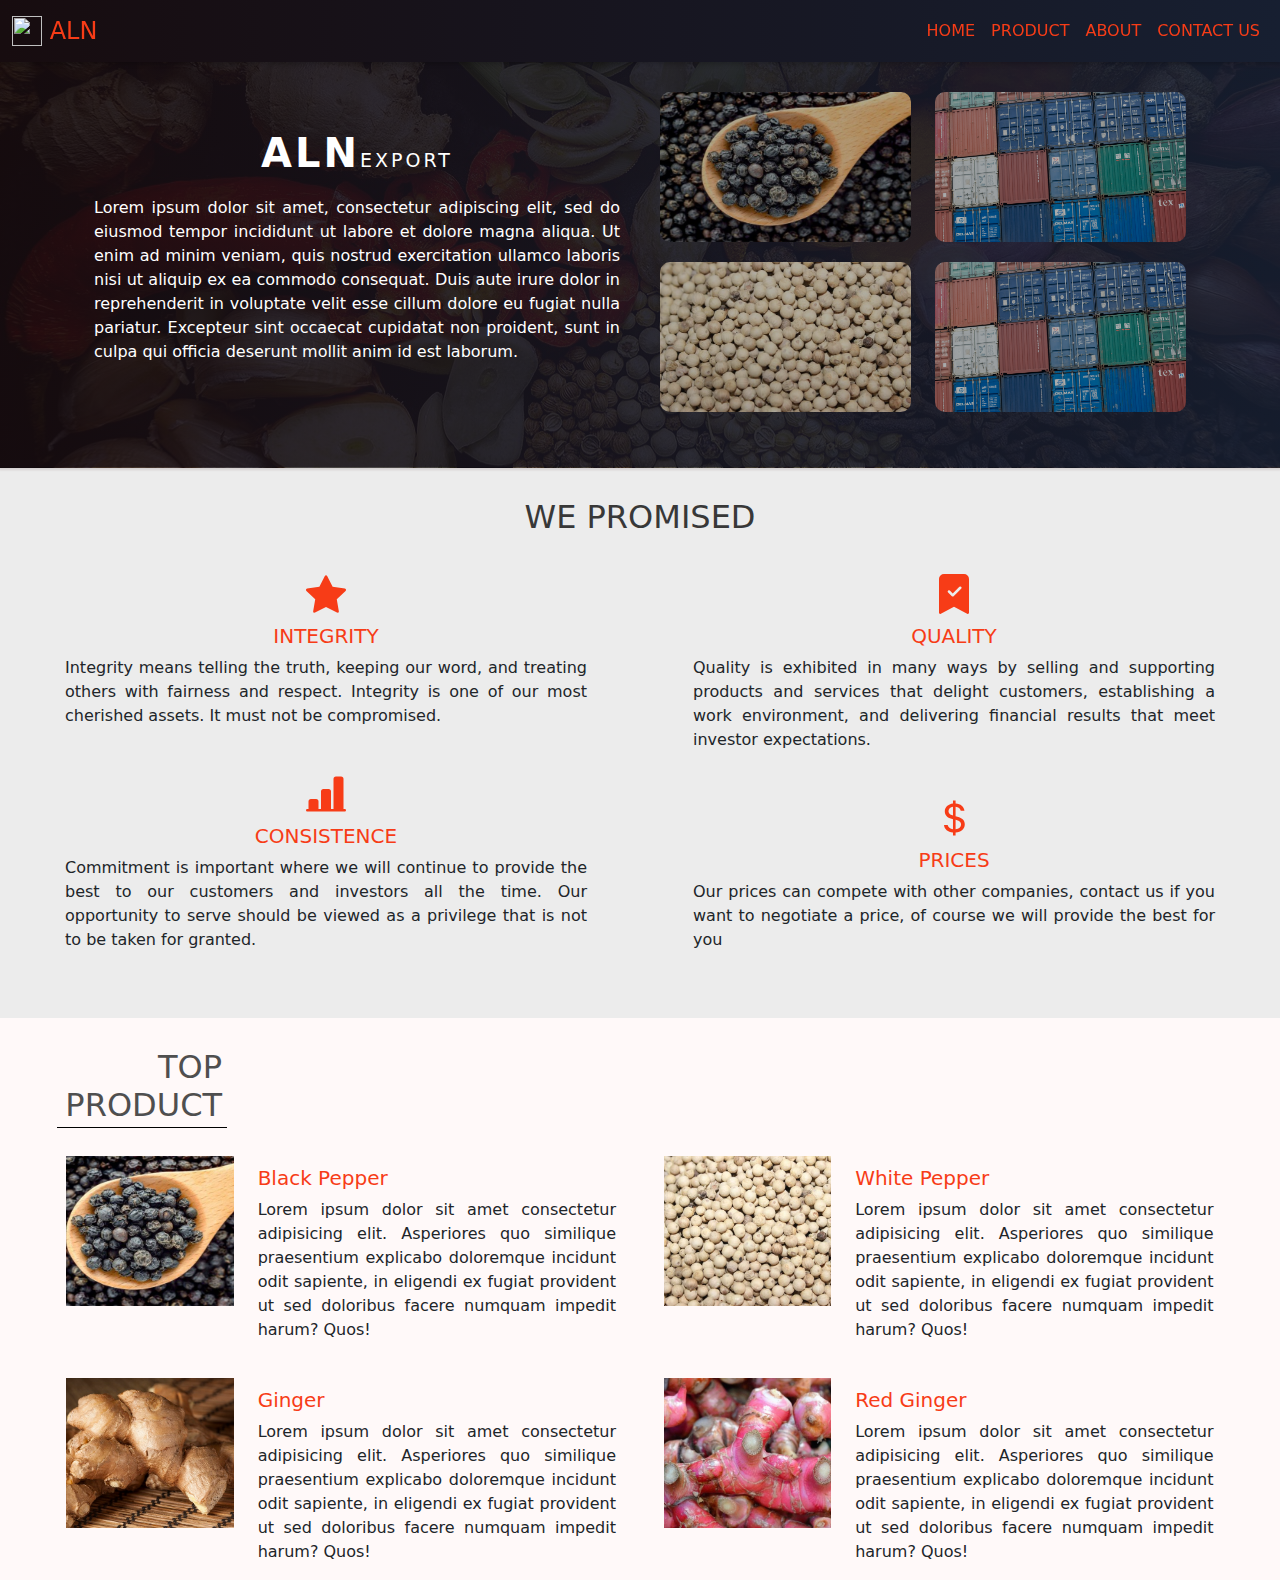
==== index.html @ 4ff0beac "Add files via upload" ====
<!doctype html>
<html lang="en">
  <head>
    <meta charset="utf-8">
    <meta name="viewport" content="width=device-width, initial-scale=1">
    <title>Bootstrap demo</title>
    <link href="lib/css/bootstrap.min.css" rel="stylesheet">
    <link rel="stylesheet" href="lib/css/custom/style.css">
    <script src="lib/js/bootstrap.bundle.min.js"></script>
  </head>
  <body class="bg-global">
    <nav class="navbar navbar-expand-lg fixed-top nav-bg">
        <div class="container-fluid">
        <img src="https://www.transparentpng.com/thumb/google-logo/google-fit-logo-images-free-download-hearted-JqvNhh.png" width="30px" height="30px">
          <a class="navbar-brand nav-icon" href="#">&nbsp;ALN</a>
          <button class="navbar-toggler collapsed d-flex d-lg-none flex-column justify-content-around" type="button" data-bs-toggle="collapse" data-bs-target="#navbarNav" aria-controls="navbarNav" aria-expanded="false" aria-label="Toggle navigation">
            <span class="toggler-icon top-bar"></span>
            <span class="toggler-icon middle-bar"></span>
            <span class="toggler-icon bottom-bar"></span>
          </button>
          <div class="collapse navbar-collapse justify-content-end" id="navbarNav">
            <ul class="navbar-nav">
              <li class="nav-item">
                <a class="nav-link nav-color-text" aria-current="page" href="#">HOME</a>
              </li>
              <li class="nav-item">
                <a class="nav-link nav-color-text" href="#">PRODUCT</a>
              </li>
              <li class="nav-item">
                <a class="nav-link nav-color-text" href="#">ABOUT</a>
              </li>
              <li class="nav-item">
                <a class="nav-link nav-color-text" href="#">CONTACT US</a>
              </li>
            </ul>
          </div>
        </div>
    </nav>
    <div class="content">
        <div class="container first-container-bg textcenter">
            <div class="row g-3 align-items-center row-content">
                <div class="col-md-6">
                    <p class="aln-text-size">ALN<font class="export-text-size">EXPORT</font></p>
                    <div class="horizontal-line"></div>
                    <p class="textjustify margin-text-header">Lorem ipsum dolor sit amet, consectetur adipiscing elit, sed do eiusmod tempor incididunt ut labore et dolore magna aliqua. Ut enim ad minim veniam, quis nostrud exercitation ullamco laboris nisi ut aliquip ex ea commodo consequat. Duis aute irure dolor in reprehenderit in voluptate velit esse cillum dolore eu fugiat nulla pariatur. Excepteur sint occaecat cupidatat non proident, sunt in culpa qui officia deserunt mollit anim id est laborum.</p>
                </div>
                <div class="col-md-6">
                  <div class="container">
                    <div class="row">
                      <div class="col-6">
                        <img class="headerimg border-image" src="image/lada-hitam.jpg" alt="">
                        <img class="headerimg border-image" src="image/lada-putih.jpg" alt="">
                      </div>
                      <div class="col-6">
                        <img class="headerimg border-image" src="image/container.jpg" alt="">
                        <img class="headerimg border-image" src="image/container.jpg" alt="">
                      </div>
                    </div>
                  </div>
                  
                </div>      
            </div>
        </div>
    </div>
    <div class="container-fluid px-4 bg-commit bottom-padding-container">
        <div class="row ">
            <div class="col-md-12">
              <div class="container textcenter after-header">
                <div class="row">
                  <h2 class="icon-color-h2">WE PROMISED</h2>
                </div>
              </div>
            </div>
            <div class="col-md-6">
              <div class="container textcenter">
                <div class="row">
                  <div class="card-bg col-md-12">
                    <svg class="card-text-space icon-color" xmlns="http://www.w3.org/2000/svg" width="40" height="40" fill="currentColor" class="bi bi-star-fill" viewBox="0 0 16 16">
                      <path d="M3.612 15.443c-.386.198-.824-.149-.746-.592l.83-4.73L.173 6.765c-.329-.314-.158-.888.283-.95l4.898-.696L7.538.792c.197-.39.73-.39.927 0l2.184 4.327 4.898.696c.441.062.612.636.282.95l-3.522 3.356.83 4.73c.078.443-.36.79-.746.592L8 13.187l-4.389 2.256z"/>
                    </svg>
                    <h5 class="icon-color">INTEGRITY</h5>
                    <p class="textjustify paragraf-text-card">Integrity means telling the truth, keeping our word, and treating others with fairness and respect. Integrity is one of our most cherished assets. It must not be compromised.</p>
                  </div>
                </div>
              </div>
              <div class="container textcenter">
                <div class="row">
                  <div class="card-bg col-md-12">
                    <svg class="card-text-space icon-color" xmlns="http://www.w3.org/2000/svg" width="40" height="40" fill="currentColor" class="bi bi-bar-chart-line-fill" viewBox="0 0 16 16">
                      <path d="M11 2a1 1 0 0 1 1-1h2a1 1 0 0 1 1 1v12h.5a.5.5 0 0 1 0 1H.5a.5.5 0 0 1 0-1H1v-3a1 1 0 0 1 1-1h2a1 1 0 0 1 1 1v3h1V7a1 1 0 0 1 1-1h2a1 1 0 0 1 1 1v7h1V2z"/>
                    </svg>
                    <h5 class="icon-color">CONSISTENCE</h5>
                    <p class="textjustify paragraf-text-card">Commitment is important where we will continue to provide the best to our customers and investors all the time. Our opportunity to serve should be viewed as a privilege that is not to be taken for granted.
                    </p>
                  </div>
                </div>
              </div>
            </div>
            <div class="col-md-6">
              <div class="container textcenter">
                <div class="row">
                  <div class="card-bg col-md-12">
                    <svg class="card-text-space icon-color" xmlns="http://www.w3.org/2000/svg" width="40" height="40" fill="currentColor" class="bi bi-bookmark-check-fill" viewBox="0 0 16 16">
                      <path fill-rule="evenodd" d="M2 15.5V2a2 2 0 0 1 2-2h8a2 2 0 0 1 2 2v13.5a.5.5 0 0 1-.74.439L8 13.069l-5.26 2.87A.5.5 0 0 1 2 15.5zm8.854-9.646a.5.5 0 0 0-.708-.708L7.5 7.793 6.354 6.646a.5.5 0 1 0-.708.708l1.5 1.5a.5.5 0 0 0 .708 0l3-3z"/>
                    </svg>
                    <h5 class="icon-color">QUALITY</h5>
                    <p class="textjustify paragraf-text-card">Quality is exhibited in many ways by selling and supporting products and services that delight customers, establishing a work environment, and delivering financial results that meet investor expectations.</p>
                  </div>
                </div>
              </div>
              <div class="container textcenter">
                <div class="row">
                  <div class="card-bg col-md-12">
                    <svg class="card-text-space icon-color" xmlns="http://www.w3.org/2000/svg" width="40" height="40" fill="currentColor" class="bi bi-currency-dollar" viewBox="0 0 16 16">
                      <path d="M4 10.781c.148 1.667 1.513 2.85 3.591 3.003V15h1.043v-1.216c2.27-.179 3.678-1.438 3.678-3.3 0-1.59-.947-2.51-2.956-3.028l-.722-.187V3.467c1.122.11 1.879.714 2.07 1.616h1.47c-.166-1.6-1.54-2.748-3.54-2.875V1H7.591v1.233c-1.939.23-3.27 1.472-3.27 3.156 0 1.454.966 2.483 2.661 2.917l.61.162v4.031c-1.149-.17-1.94-.8-2.131-1.718H4zm3.391-3.836c-1.043-.263-1.6-.825-1.6-1.616 0-.944.704-1.641 1.8-1.828v3.495l-.2-.05zm1.591 1.872c1.287.323 1.852.859 1.852 1.769 0 1.097-.826 1.828-2.2 1.939V8.73l.348.086z"/>
                    </svg>
                    <h5 class="icon-color">PRICES</h5>
                    <p class="paragraf-text-card textjustify">
                    Our prices can compete with other companies, contact us if you want to negotiate a price, of course we will provide the best for you</p>
                  </div>
                </div>
              </div>
            </div>
        </div>
    </div>
    <div class="container-fluid px-4 after-top">
      <div class="row margin-after bg-global">
        <div class="container">
          <div class="row  d-flex">
            <div class="col-md-2 align-self-left">
              <span>
                <h2 class="margin-after text-title-right title-text">TOP PRODUCT</h2>
              </span>
            </div>
          </div>
        </div>
        <div class="col-md-6 contentmargintop">
          <div class="container">
            <div class="row">
              <div class="col-md-4">
                <img class="top-product-image" src="image/lada-hitam.jpg" alt="">
              </div>
              <div class="col-md-8">
                <h5 class="icon-color text-margin-top">Black Pepper</h5>
                <p class="textjustify">Lorem ipsum dolor sit amet consectetur adipisicing elit. Asperiores quo similique praesentium explicabo doloremque incidunt odit sapiente, in eligendi ex fugiat provident ut sed doloribus facere numquam impedit harum? Quos!</p>
              </div>
            </div>
          </div>
        </div>
        <div class="col-md-6 contentmargintop">
          <div class="container">
            <div class="row">
              <div class="col-md-4">
                <img class="top-product-image" src="image/lada-putih.jpg" alt="">
              </div>
              <div class="col-md-8">
                <h5 class="icon-color text-margin-top">White Pepper</h5>
                <p class="textjustify">Lorem ipsum dolor sit amet consectetur adipisicing elit. Asperiores quo similique praesentium explicabo doloremque incidunt odit sapiente, in eligendi ex fugiat provident ut sed doloribus facere numquam impedit harum? Quos!</p>
              </div>
            </div>
          </div>
        </div>
        <div class="col-md-6 contentmargintop">
          <div class="container">
            <div class="row">
              <div class="col-md-4">
                <img class="top-product-image" src="image/jahe.jpg" alt="">
              </div>
              <div class="col-md-8">
                <h5 class="icon-color text-margin-top">Ginger</h5>
                <p class="textjustify">Lorem ipsum dolor sit amet consectetur adipisicing elit. Asperiores quo similique praesentium explicabo doloremque incidunt odit sapiente, in eligendi ex fugiat provident ut sed doloribus facere numquam impedit harum? Quos!</p>
              </div>
            </div>
          </div>
        </div>
        <div class="col-md-6 contentmargintop">
          <div class="container">
            <div class="row">
              <div class="col-md-4">
                <img class="top-product-image" src="image/jahe_merah.jpg" alt="">
              </div>
              <div class="col-md-8">
                <h5 class="icon-color text-margin-top">Red Ginger</h5>
                <p class="textjustify">Lorem ipsum dolor sit amet consectetur adipisicing elit. Asperiores quo similique praesentium explicabo doloremque incidunt odit sapiente, in eligendi ex fugiat provident ut sed doloribus facere numquam impedit harum? Quos!</p>
              </div>
            </div>
          </div>
        </div>
      </div>
    </div>
  </body>
</html>
---- lib/css/custom/style.css ----
* { padding: 0; margin: 0;}
html, body {
    min-height: 100%!important;
    height: 100%;
}

.nav-bg{
    background: linear-gradient(to left, rgba(23, 31, 49, 1), rgba(23, 12, 15, 1));
    box-shadow: 0px 1px 5px 1px rgba(0, 0, 0, 0.226);
    -webkit-box-shadow: 0px 1px 5px 1px rgba(0,0,0,0.226);
    -moz-box-shadow: 0px 1px 5px 1px rgba(0,0,0,0.226);
}
.nav-color-text{
    color: #f73c17!important;
    
    text-decoration: none;
    padding-left: 10px;
    padding-right: 10px;
    font-weight: 500;
}
.nav-color-text:hover{
    color: #f73c17!important;
    text-decoration: none;
}
.nav-color-text:visited{
    color: #f73c17;
    text-decoration: none;
}
.nav-color-text:active{
    color: #FFDC76!important;
    text-decoration: none;
}

.nav-icon{
    right: 0;
    color: #f73c17;
    font-weight: 500;
    font-size: 24px;
}



/*Toggler*/

.navbar-toggler{
    width: 15px;
    height: 15px;
    position: relative;
    transition: .5s ease-in-out;
    left: -10px;
}

.navbar-toggler, .navbar-toggler:focus, .navbar-toggler:active, .navbar-toggler-icon:focus{
    outline: none;
    box-shadow: none;
    border: 0;
}

.navbar-toggler span {
    margin: 0;
    padding: 0;
}

.toggler-icon {
    display: block;
    position: absolute;
    height: 2px;
    width: 100%;
    background-image: linear-gradient(to top, #505285 0%, #585e92 12%, #65689f 25%, #7474b0 37%, #7e7ebb 50%, #8389c7 62%, #9795d4 75%, #a2a1dc 87%, #b5aee4 100%);    opacity: 1;
    left: 0;
    transform: rotate(0deg);
    transition: .25s ease-in-out;
}

.middle-bar {
    margin-top: 0px;
}

/*nav click*/

.navbar-toggler .top-bar{
    margin-top: 0px;
    transform: rotate(135deg);
}
.navbar-toggler .middle-bar{
    opacity: 0;
    filter: alpha(opacity=0);
}

.navbar-toggler .bottom-bar{
    margin-top: 0px;
    transform: rotate(-135deg);
}

/*navbar collapse*/

.navbar-toggler.collapsed .top-bar{
    margin-top: -15px;
    transform: rotate(0deg);
}

.navbar-toggler.navbar-toggler.collapsed .middle-bar{
    opacity: 1;
    filter: alpha(opacity=100);
}

.navbar-toggler.collapsed .bottom-bar {
    margin-top: 15px;
    transform: rotate(0deg);
}
/*end toggler*/


.bg-global{
    background-color: #FFF9F9;
}
.textjustify{
    text-align: justify;
}
.textcenter{
    text-align: center;
}
.text-title-right{
    text-align: right;
    padding-right: 5px;
    padding-bottom: 20px;
}
.content{
    background-image:
    linear-gradient(to left, rgba(23, 31, 49, 0.9), rgba(23, 12, 15, 0.9)), 
    url('../../../image/header_background.jpg');
    background-repeat:no-repeat;
    background-size:cover;
    background-position:center;
    width: 100%;
    box-shadow: 0px 1px 2px 1px #4a2c2c23;
    -webkit-box-shadow: 0px 1px 2px 1px #4a2c2c23;
    -moz-box-shadow: 0px 1px 2px 1px #4a2c2c23;
    display: inline-block;
}
.row-content{
    margin-top: 5%;
    margin-bottom: 5%;
    color:#fff;
    font-weight:500;
}
.headerimg{
    width: 75%;
    height: auto;
    margin-top: 20px;
}
.margin-text-header{
    margin-left: 12px;
    margin-right: 12px;
}
.export-text-size{
    font-size: 19px;
    font-weight:500!important;
}
.aln-text-size{
    font-size: 40px;
    font-weight: bold;
    letter-spacing: 3px;
    text-align: center;
    margin-top: 20px;
    color: #fff;
}
.horizontal-line{
    height: 2px;
    background: rgba(118, 79, 81, 0.281)
    opacity: 1;
    margin-top: -15px;
    margin-bottom: 10px;
}
.border-image{
    width: 100%;
    height: 150px;
    object-fit: cover;
    border-radius: 10px;
    filter: brightness(70%);
}

h1, h2, h3, h4, h5, h6{
    color: #4f4f4f;
}

.bg-commit{
    background-color: #ececec;
}
.card-bg{
    margin-top: 15px;
    background: 
    /*linear-gradient(to left, rgba(230, 233, 240, 1), rgba(238, 241, 245, 1));
    box-shadow: 0px 1px 2px 1px rgba(0, 0, 0, 0.151);
    border-radius: 10px; */
    color:#4f4f4f;

}

.card-text-space{
    color: #4f4f4f;
    margin-top: 15px;
    margin-bottom: 10px;
}

.paragraf-text-card{
    margin-left: 5%;
    margin-right: 5%;
}

.icon-color-h2{
    color: #383838;
}
.icon-color{
    color: #f73c17;
}

.after-header{
    margin-top: 30px;
}
.after-top{
    margin-top: 30px;
}
.title-text{
    border-bottom:1px solid black;
    padding-bottom:2px;
    text-align: ;
    /* text-decoration: underline;
    text-decoration-color: #f73c17; */
}
.top-product-image{
    width: 100%;
    height: 150px;
    object-fit: cover;
}
.bottom-padding-container{
    padding-bottom: 50px;
}
.margin-after{
    margin-left: 1.5%;
    margin-right: 1.5%;
}
.text-margin-top{
    margin-top: 10px;
}
.contentmargintop{
    margin-top: 20px;
}
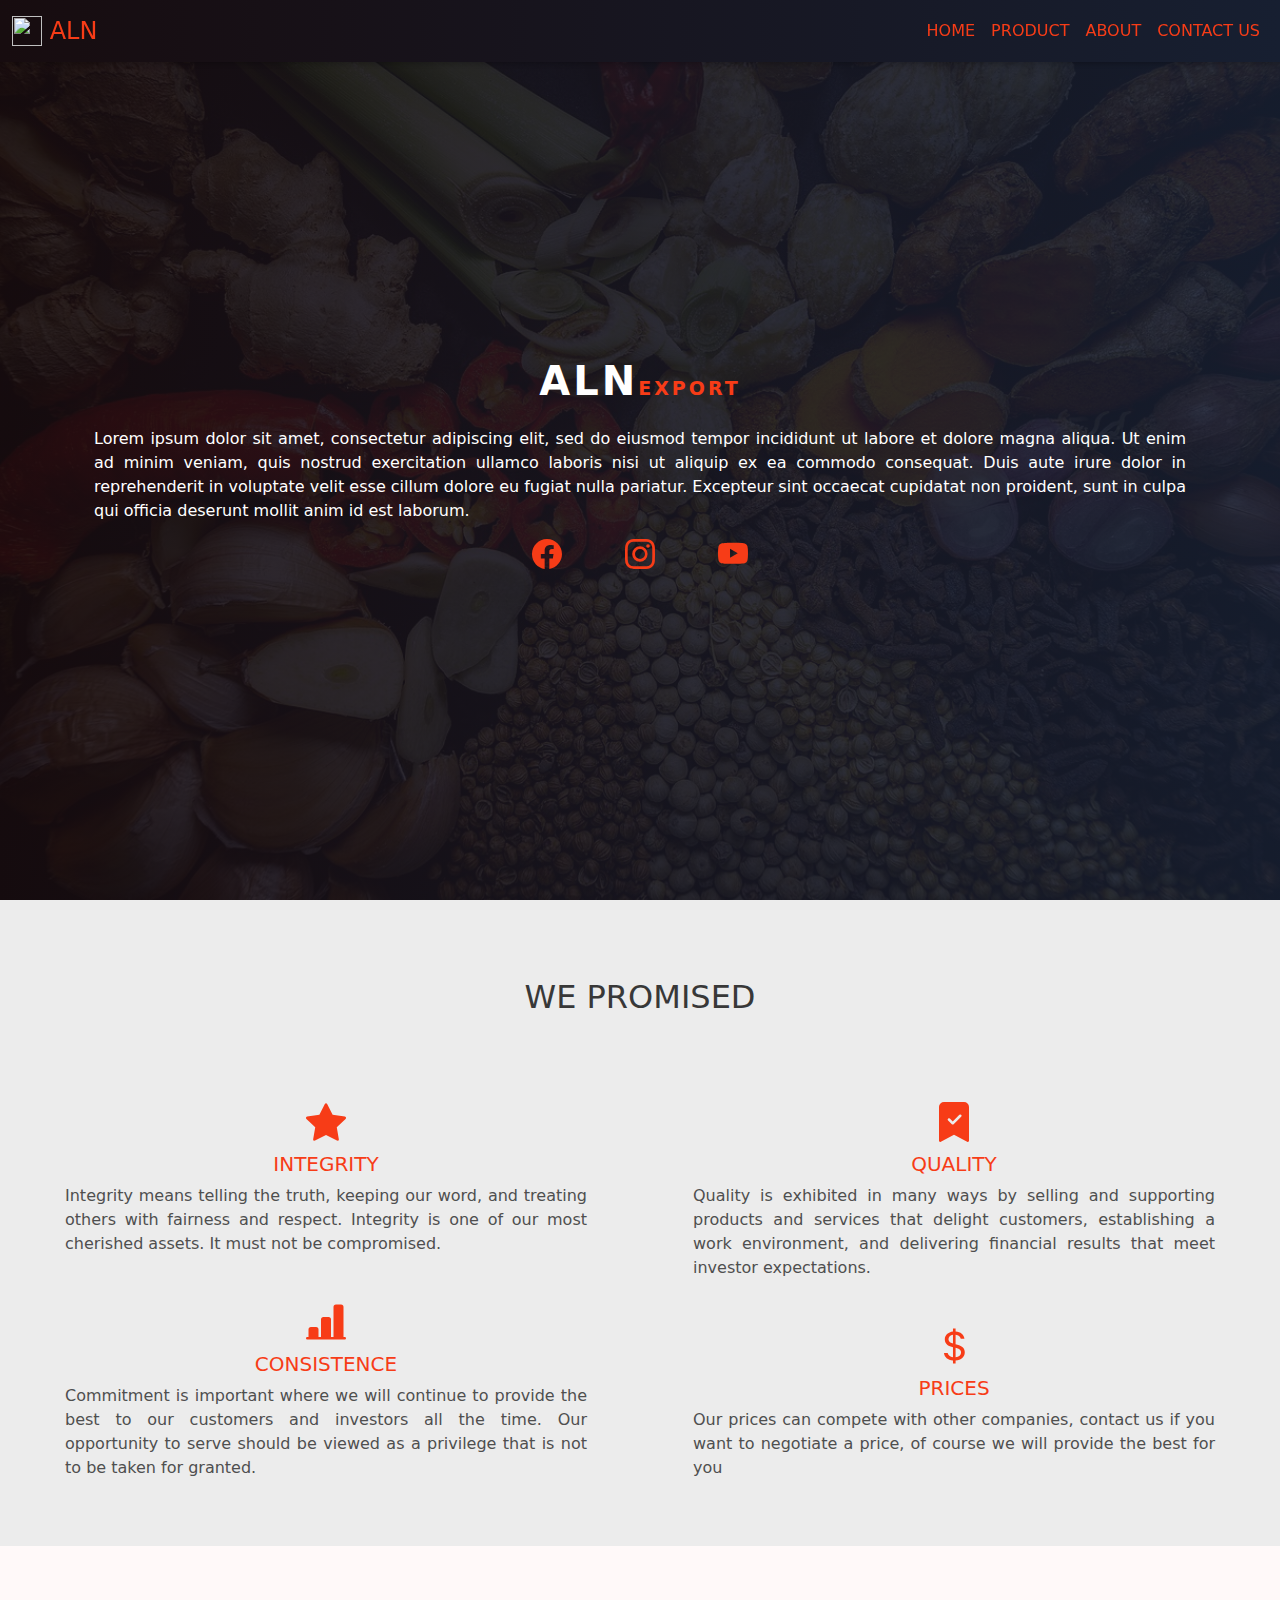
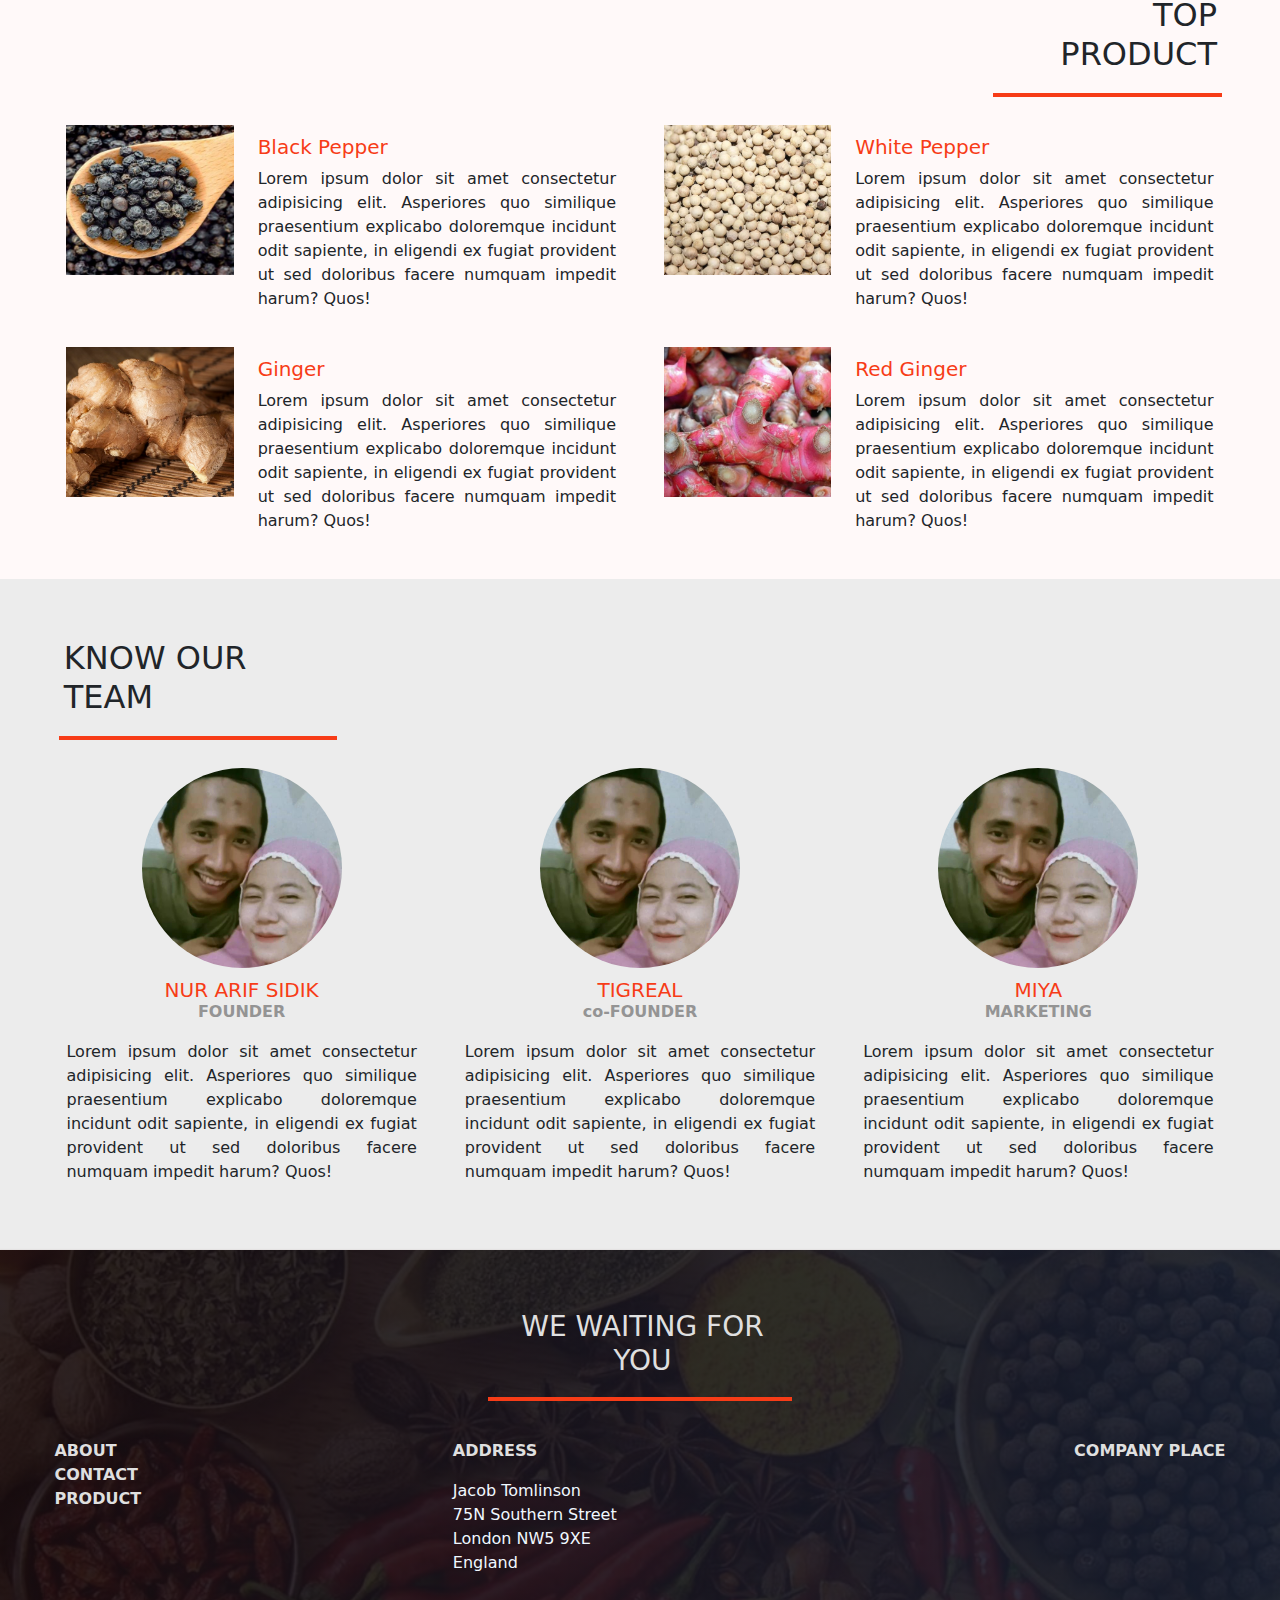
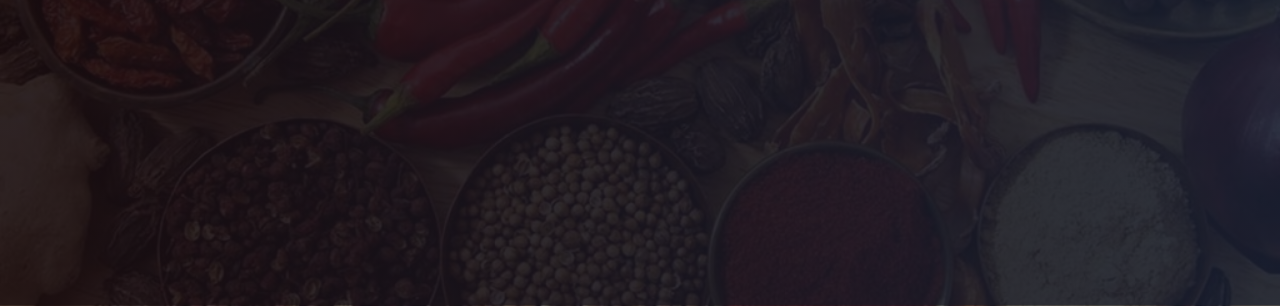
==== commit 10b00a04: "Add files via upload" ====
--- a/index.html
+++ b/index.html
@@ -3,12 +3,13 @@
   <head>
     <meta charset="utf-8">
     <meta name="viewport" content="width=device-width, initial-scale=1">
-    <title>Bootstrap demo</title>
+    <title>ALN Demo</title>
     <link href="lib/css/bootstrap.min.css" rel="stylesheet">
     <link rel="stylesheet" href="lib/css/custom/style.css">
     <script src="lib/js/bootstrap.bundle.min.js"></script>
   </head>
   <body class="bg-global">
+    <!--navbar-->
     <nav class="navbar navbar-expand-lg fixed-top nav-bg">
         <div class="container-fluid">
         <img src="https://www.transparentpng.com/thumb/google-logo/google-fit-logo-images-free-download-hearted-JqvNhh.png" width="30px" height="30px">
@@ -21,53 +22,78 @@
           <div class="collapse navbar-collapse justify-content-end" id="navbarNav">
             <ul class="navbar-nav">
               <li class="nav-item">
-                <a class="nav-link nav-color-text" aria-current="page" href="#">HOME</a>
-              </li>
-              <li class="nav-item">
-                <a class="nav-link nav-color-text" href="#">PRODUCT</a>
-              </li>
-              <li class="nav-item">
-                <a class="nav-link nav-color-text" href="#">ABOUT</a>
-              </li>
-              <li class="nav-item">
-                <a class="nav-link nav-color-text" href="#">CONTACT US</a>
+                <a class="nav-link nav-color-text" href="">HOME</a>
+              </li>
+              <li class="nav-item">
+                <a class="nav-link nav-color-text" href="pages/product/">PRODUCT</a>
+              </li>
+              <li class="nav-item">
+                <a class="nav-link nav-color-text" href="pages/about/">ABOUT</a>
+              </li>
+              <li class="nav-item">
+                <a class="nav-link nav-color-text" href="pages/contact/">CONTACT US</a>
               </li>
             </ul>
           </div>
         </div>
     </nav>
-    <div class="content">
-        <div class="container first-container-bg textcenter">
-            <div class="row g-3 align-items-center row-content">
-                <div class="col-md-6">
-                    <p class="aln-text-size">ALN<font class="export-text-size">EXPORT</font></p>
-                    <div class="horizontal-line"></div>
-                    <p class="textjustify margin-text-header">Lorem ipsum dolor sit amet, consectetur adipiscing elit, sed do eiusmod tempor incididunt ut labore et dolore magna aliqua. Ut enim ad minim veniam, quis nostrud exercitation ullamco laboris nisi ut aliquip ex ea commodo consequat. Duis aute irure dolor in reprehenderit in voluptate velit esse cillum dolore eu fugiat nulla pariatur. Excepteur sint occaecat cupidatat non proident, sunt in culpa qui officia deserunt mollit anim id est laborum.</p>
-                </div>
-                <div class="col-md-6">
-                  <div class="container">
-                    <div class="row">
-                      <div class="col-6">
-                        <img class="headerimg border-image" src="image/lada-hitam.jpg" alt="">
-                        <img class="headerimg border-image" src="image/lada-putih.jpg" alt="">
-                      </div>
-                      <div class="col-6">
-                        <img class="headerimg border-image" src="image/container.jpg" alt="">
-                        <img class="headerimg border-image" src="image/container.jpg" alt="">
+    <!--header-->
+    <div class="content container-fluid h-100">
+        <div class="row h-100 row-content">
+          <div class="d-flex flex-column justify-content-center">
+            <div class="col-md-12">
+              <div class="container">
+                <div class="row">
+                  <div class="col-md-12">
+                    <p class=" aln-text-size">ALN<font class="export-text-size">EXPORT</font></p>
+                    <p class="textjustify margin-text-header">Lorem ipsum dolor sit amet, consectetur adipiscing elit, sed do eiusmod tempor incididunt ut labore et dolore magna aliqua. Ut enim ad minim veniam, quis nostrud exercitation ullamco laboris nisi ut aliquip ex ea commodo consequat. Duis aute irure dolor in reprehenderit in voluptate velit esse cillum dolore eu fugiat nulla pariatur. Excepteur sint occaecat cupidatat non proident, sunt in culpa qui officia deserunt mollit anim id est laborum.</p>      
+                    <div class="container">
+                      <div class="row justify-content-center">
+                        <div class="col-md-1">
+                          <div class="icon-size-header">
+                            <a class="icon-size-header" href="http://facebook.com">
+                              <svg xmlns="http://www.w3.org/2000/svg" fill="currentColor" class="bi bi-facebook" viewBox="0 0 16 16">
+                                <path d="M16 8.049c0-4.446-3.582-8.05-8-8.05C3.58 0-.002 3.603-.002 8.05c0 4.017 2.926 7.347 6.75 7.951v-5.625h-2.03V8.05H6.75V6.275c0-2.017 1.195-3.131 3.022-3.131.876 0 1.791.157 1.791.157v1.98h-1.009c-.993 0-1.303.621-1.303 1.258v1.51h2.218l-.354 2.326H9.25V16c3.824-.604 6.75-3.934 6.75-7.951z"/>
+                              </svg>
+                            </a>
+                          </div>
+                        </div>
+                        <div class="col-md-1">
+                          <div class="icon-size-header">
+                            <a class="icon-size-header" href="http://instagram.com">
+                              <svg xmlns="http://www.w3.org/2000/svg" fill="currentColor" class="bi bi-instagram" viewBox="0 0 16 16">
+                                <path d="M8 0C5.829 0 5.556.01 4.703.048 3.85.088 3.269.222 2.76.42a3.917 3.917 0 0 0-1.417.923A3.927 3.927 0 0 0 .42 2.76C.222 3.268.087 3.85.048 4.7.01 5.555 0 5.827 0 8.001c0 2.172.01 2.444.048 3.297.04.852.174 1.433.372 1.942.205.526.478.972.923 1.417.444.445.89.719 1.416.923.51.198 1.09.333 1.942.372C5.555 15.99 5.827 16 8 16s2.444-.01 3.298-.048c.851-.04 1.434-.174 1.943-.372a3.916 3.916 0 0 0 1.416-.923c.445-.445.718-.891.923-1.417.197-.509.332-1.09.372-1.942C15.99 10.445 16 10.173 16 8s-.01-2.445-.048-3.299c-.04-.851-.175-1.433-.372-1.941a3.926 3.926 0 0 0-.923-1.417A3.911 3.911 0 0 0 13.24.42c-.51-.198-1.092-.333-1.943-.372C10.443.01 10.172 0 7.998 0h.003zm-.717 1.442h.718c2.136 0 2.389.007 3.232.046.78.035 1.204.166 1.486.275.373.145.64.319.92.599.28.28.453.546.598.92.11.281.24.705.275 1.485.039.843.047 1.096.047 3.231s-.008 2.389-.047 3.232c-.035.78-.166 1.203-.275 1.485a2.47 2.47 0 0 1-.599.919c-.28.28-.546.453-.92.598-.28.11-.704.24-1.485.276-.843.038-1.096.047-3.232.047s-2.39-.009-3.233-.047c-.78-.036-1.203-.166-1.485-.276a2.478 2.478 0 0 1-.92-.598 2.48 2.48 0 0 1-.6-.92c-.109-.281-.24-.705-.275-1.485-.038-.843-.046-1.096-.046-3.233 0-2.136.008-2.388.046-3.231.036-.78.166-1.204.276-1.486.145-.373.319-.64.599-.92.28-.28.546-.453.92-.598.282-.11.705-.24 1.485-.276.738-.034 1.024-.044 2.515-.045v.002zm4.988 1.328a.96.96 0 1 0 0 1.92.96.96 0 0 0 0-1.92zm-4.27 1.122a4.109 4.109 0 1 0 0 8.217 4.109 4.109 0 0 0 0-8.217zm0 1.441a2.667 2.667 0 1 1 0 5.334 2.667 2.667 0 0 1 0-5.334z"/>
+                              </svg>
+                            </a>
+                          </div>
+                        </div>
+                        <div class="col-md-1">
+                          <div class="icon-size-header">
+                            <a class="icon-size-header" href="http://youtube.com">
+                              <svg xmlns="http://www.w3.org/2000/svg" fill="currentColor" class="bi bi-youtube" viewBox="0 0 16 16">
+                                <path d="M8.051 1.999h.089c.822.003 4.987.033 6.11.335a2.01 2.01 0 0 1 1.415 1.42c.101.38.172.883.22 1.402l.01.104.022.26.008.104c.065.914.073 1.77.074 1.957v.075c-.001.194-.01 1.108-.082 2.06l-.008.105-.009.104c-.05.572-.124 1.14-.235 1.558a2.007 2.007 0 0 1-1.415 1.42c-1.16.312-5.569.334-6.18.335h-.142c-.309 0-1.587-.006-2.927-.052l-.17-.006-.087-.004-.171-.007-.171-.007c-1.11-.049-2.167-.128-2.654-.26a2.007 2.007 0 0 1-1.415-1.419c-.111-.417-.185-.986-.235-1.558L.09 9.82l-.008-.104A31.4 31.4 0 0 1 0 7.68v-.123c.002-.215.01-.958.064-1.778l.007-.103.003-.052.008-.104.022-.26.01-.104c.048-.519.119-1.023.22-1.402a2.007 2.007 0 0 1 1.415-1.42c.487-.13 1.544-.21 2.654-.26l.17-.007.172-.006.086-.003.171-.007A99.788 99.788 0 0 1 7.858 2h.193zM6.4 5.209v4.818l4.157-2.408L6.4 5.209z"/>
+                              </svg> 
+                            </a>
+                          </div>
+                        </div>
                       </div>
                     </div>
-                  </div>
-                  
-                </div>      
-            </div>
-        </div>
-    </div>
+                  </div>          
+                  </div>
+                </div>
+              </div>
+            </div>
+        </div>
+    </div>
+    <!--Company Commitment-->
     <div class="container-fluid px-4 bg-commit bottom-padding-container">
         <div class="row ">
             <div class="col-md-12">
               <div class="container textcenter after-header">
                 <div class="row">
-                  <h2 class="icon-color-h2">WE PROMISED</h2>
+                  <div class="p-5">
+                    <h2 class="icon-color-h2">WE PROMISED</h2>
+                  </div>
                 </div>
               </div>
             </div>
@@ -123,14 +149,13 @@
             </div>
         </div>
     </div>
+    <!--Product-->
     <div class="container-fluid px-4 after-top">
-      <div class="row margin-after bg-global">
+      <div class="row margin-after">
         <div class="container">
-          <div class="row  d-flex">
-            <div class="col-md-2 align-self-left">
-              <span>
+          <div class="d-flex flex-row-reverse">
+            <div>
                 <h2 class="margin-after text-title-right title-text">TOP PRODUCT</h2>
-              </span>
             </div>
           </div>
         </div>
@@ -183,6 +208,88 @@
                 <h5 class="icon-color text-margin-top">Red Ginger</h5>
                 <p class="textjustify">Lorem ipsum dolor sit amet consectetur adipisicing elit. Asperiores quo similique praesentium explicabo doloremque incidunt odit sapiente, in eligendi ex fugiat provident ut sed doloribus facere numquam impedit harum? Quos!</p>
               </div>
+            </div>
+          </div>
+        </div>
+      </div>
+    </div>
+    <!--TEAM-->
+    <div class="container-fluid px-4 after-top bottom-padding-container bg-commit">
+      <div class="row margin-after-2">
+        <div class="container">
+          <div class="d-flex flex-row">
+            <div>
+                <h2 class="margin-after text-title-left title-text">KNOW OUR TEAM</h2>
+            </div>
+          </div>
+        </div>
+        <div class="col-md-4 contentmargintop">
+          <div class="container">
+            <div class="row">
+              <div class="col-md-12 d-flex justify-content-center">
+                <img class="circle-border top-product-image" src="image/nur-arif.jpg" alt="">
+              </div>
+                <h5 class="textcenter icon-color text-margin-top font-weight-bold">NUR ARIF SIDIK</h5>
+                <p class="textcenter bold-text sub-text">FOUNDER</p>
+                <p class="textjustify">Lorem ipsum dolor sit amet consectetur adipisicing elit. Asperiores quo similique praesentium explicabo doloremque incidunt odit sapiente, in eligendi ex fugiat provident ut sed doloribus facere numquam impedit harum? Quos!</p>
+            </div>
+          </div>
+        </div>
+        <div class="col-md-4 contentmargintop">
+          <div class="container">
+            <div class="row">
+              <div class="col-md-12 d-flex justify-content-center">
+                <img class="circle-border top-product-image" src="image/nur-arif.jpg" alt="">
+              </div>
+                <h5 class="textcenter icon-color text-margin-top">TIGREAL</h5>
+                <p class="textcenter bold-text sub-text">co-FOUNDER</p>
+                <p class="textjustify">Lorem ipsum dolor sit amet consectetur adipisicing elit. Asperiores quo similique praesentium explicabo doloremque incidunt odit sapiente, in eligendi ex fugiat provident ut sed doloribus facere numquam impedit harum? Quos!</p>
+            </div>
+          </div>
+        </div>
+        <div class="col-md-4 contentmargintop">
+          <div class="container">
+            <div class="row">
+              <div class="col-md-12 d-flex justify-content-center">
+                <img class="circle-border top-product-image" src="image/nur-arif.jpg" alt="">
+              </div>
+                <h5 class="textcenter icon-color text-margin-top">MIYA</h5>
+                <p class="textcenter bold-text sub-text">MARKETING</p>
+                <p class="textjustify">Lorem ipsum dolor sit amet consectetur adipisicing elit. Asperiores quo similique praesentium explicabo doloremque incidunt odit sapiente, in eligendi ex fugiat provident ut sed doloribus facere numquam impedit harum? Quos!</p>
+            </div>
+          </div>
+        </div>
+      </div>
+    </div>
+    <!--FOOTER-->
+    <div class="container-fluid px-4 foot-er">
+      <div class="row margin-after-2 justify-content-center">
+        <div class="container">
+          <div class="d-flex flex-row justify-content-center">
+            <div>
+                <h3 class="margin-after text-title-center title-text foot-er-text-color-wht">WE WAITING FOR YOU</h3>
+            </div>
+          </div>
+        </div>
+        <div class="container foot-margin">
+          <div class="row d-flex justify-content-center foot-text-margin">
+            <div class="col-md-4 ">
+              <a class="bold-text footerlink" href="pages/about/">ABOUT</a><br>
+              <a class="bold-text footerlink" href="pages/contact/">CONTACT</a><br>
+              <a class="bold-text footerlink" href="pages/product/">PRODUCT</a>
+            </div>
+            <div class="col-md-4">
+              <p class="bold-text footerlink">ADDRESS</p>
+              <div class="address">
+                Jacob Tomlinson <br>
+                75N Southern Street <br>
+                London NW5 9XE <br>
+                England <br>
+              </div>
+            </div>
+            <div class="col-md-4">
+              <p class="footerlink bold-text d-flex justify-content-end">COMPANY PLACE</p>
+              <iframe src="https://www.google.com/maps/embed?pb=!1m14!1m8!1m3!1d7975.711009224756!2d103.5244!3d-1.7972920000000001!3m2!1i1024!2i768!4f13.1!3m3!1m2!1s0x2e2f81598fa60455%3A0xd178cedd4021b536!2sGedung%20bp%20merawan!5e0!3m2!1sid!2sid!4v1662219434148!5m2!1sid!2sid" height="300" style="border:0; width: 100%;" allowfullscreen="" loading="lazy" referrerpolicy="no-referrer-when-downgrade"></iframe>
             </div>
           </div>
         </div>
--- a/lib/css/custom/style.css
+++ b/lib/css/custom/style.css
@@ -120,29 +120,28 @@
 .textcenter{
     text-align: center;
 }
-.text-title-right{
-    text-align: right;
-    padding-right: 5px;
-    padding-bottom: 20px;
-}
+.textleft{
+    text-align: left;
+}
+.textright{
+    right: -1;
+}
+
 .content{
     background-image:
     linear-gradient(to left, rgba(23, 31, 49, 0.9), rgba(23, 12, 15, 0.9)), 
     url('../../../image/header_background.jpg');
     background-repeat:no-repeat;
     background-size:cover;
-    background-position:center;
-    width: 100%;
+    background-position: center;
+    width: 100%;
+    height: 100%;
     box-shadow: 0px 1px 2px 1px #4a2c2c23;
-    -webkit-box-shadow: 0px 1px 2px 1px #4a2c2c23;
-    -moz-box-shadow: 0px 1px 2px 1px #4a2c2c23;
-    display: inline-block;
 }
 .row-content{
-    margin-top: 5%;
-    margin-bottom: 5%;
     color:#fff;
     font-weight:500;
+    height: 100%;
 }
 .headerimg{
     width: 75%;
@@ -155,7 +154,7 @@
 }
 .export-text-size{
     font-size: 19px;
-    font-weight:500!important;
+    color: #f73c17;
 }
 .aln-text-size{
     font-size: 40px;
@@ -167,7 +166,7 @@
 }
 .horizontal-line{
     height: 2px;
-    background: rgba(118, 79, 81, 0.281)
+    background: rgba(134, 134, 134, 0.692);
     opacity: 1;
     margin-top: -15px;
     margin-bottom: 10px;
@@ -176,21 +175,45 @@
     width: 100%;
     height: 150px;
     object-fit: cover;
-    border-radius: 10px;
-    filter: brightness(70%);
-}
-
-h1, h2, h3, h4, h5, h6{
-    color: #4f4f4f;
-}
+    border-radius: 5px;
+    filter: brightness(30%);
+    position: relative;
+}
+.text-header{
+    color: #ececec;
+}
+.border-image:hover{
+    filter: brightness(50%);
+}
+.icon-size-header{
+    width: 30px;
+    height: 30px;
+    color: #f73c17;
+    margin: auto;
+}
+.icon-size-header:hover{
+    color: #f16f55;
+}
+.img-1{
+    position: relative;
+    text-align: center;
+}
+.centered{
+    position: absolute;
+    top: 50%;
+    left: 50%;
+    bottom: 50%;
+    transform: translate(-50%, 50%);
+}
+
 
 .bg-commit{
     background-color: #ececec;
 }
 .card-bg{
     margin-top: 15px;
-    background: 
-    /*linear-gradient(to left, rgba(230, 233, 240, 1), rgba(238, 241, 245, 1));
+    /*background: 
+    linear-gradient(to left, rgba(230, 233, 240, 1), rgba(238, 241, 245, 1));
     box-shadow: 0px 1px 2px 1px rgba(0, 0, 0, 0.151);
     border-radius: 10px; */
     color:#4f4f4f;
@@ -222,12 +245,33 @@
     margin-top: 30px;
 }
 .title-text{
-    border-bottom:1px solid black;
+    border-bottom:4px solid #f73c17;
     padding-bottom:2px;
-    text-align: ;
     /* text-decoration: underline;
     text-decoration-color: #f73c17; */
 }
+.text-title-right{
+    text-align: right;
+    padding-right: 5px;
+    padding-bottom: 20px;
+}
+.text-title-left{
+    text-align: left;
+    padding-left: 5px;
+    padding-bottom: 20px;
+}
+.text-title-center{
+    text-align: center;
+    padding-left: 5px;
+    padding-bottom: 20px;
+}
+.bold-text{
+    font-weight: bold;
+}
+.sub-text{
+    margin-top: -10px;
+    color: #949494;
+}
 .top-product-image{
     width: 100%;
     height: 150px;
@@ -237,12 +281,59 @@
     padding-bottom: 50px;
 }
 .margin-after{
+    margin-top: 20px;
     margin-left: 1.5%;
     margin-right: 1.5%;
 }
+.margin-after-2{
+    padding-top: 40px;
+    margin-left: 1.5%;
+    margin-right: 1.5%;
+}
 .text-margin-top{
     margin-top: 10px;
 }
 .contentmargintop{
     margin-top: 20px;
+}
+.circle-border{
+    border-radius: 50%;
+    width: 200px;
+    height: 200px;
+}
+.foot-er{
+    background-image:
+    linear-gradient(to left, rgba(23, 31, 49, 0.9), rgba(23, 12, 15, 0.9)), 
+    url('../../../image/rempah-2.jpg');
+    background-repeat:no-repeat;
+    background-size:cover;
+    background-position:center;
+    width: 100%;
+    box-shadow: 0px 1px 2px 1px #4a2c2c23;
+    -webkit-box-shadow: 0px 1px 2px 1px #4a2c2c23;
+    -moz-box-shadow: 0px 1px 2px 1px #4a2c2c23;
+    display: inline-block;
+}
+.foot-er-text-color-wht{
+    color: #dfdfdf;
+}
+.footerlink{
+    color: #dfdfdf;
+    text-decoration: none;
+}
+.footerlink:link,
+.footerlink:visited,
+.footerlink:hover,
+.footerlink:active {
+    color: #dfdfdf;
+    text-decoration: none;
+}
+.foot-margin{
+    margin-bottom: 10%;
+}
+.foot-text-margin{
+    margin-top: 30px;
+}
+.address{
+    color: aliceblue;
 }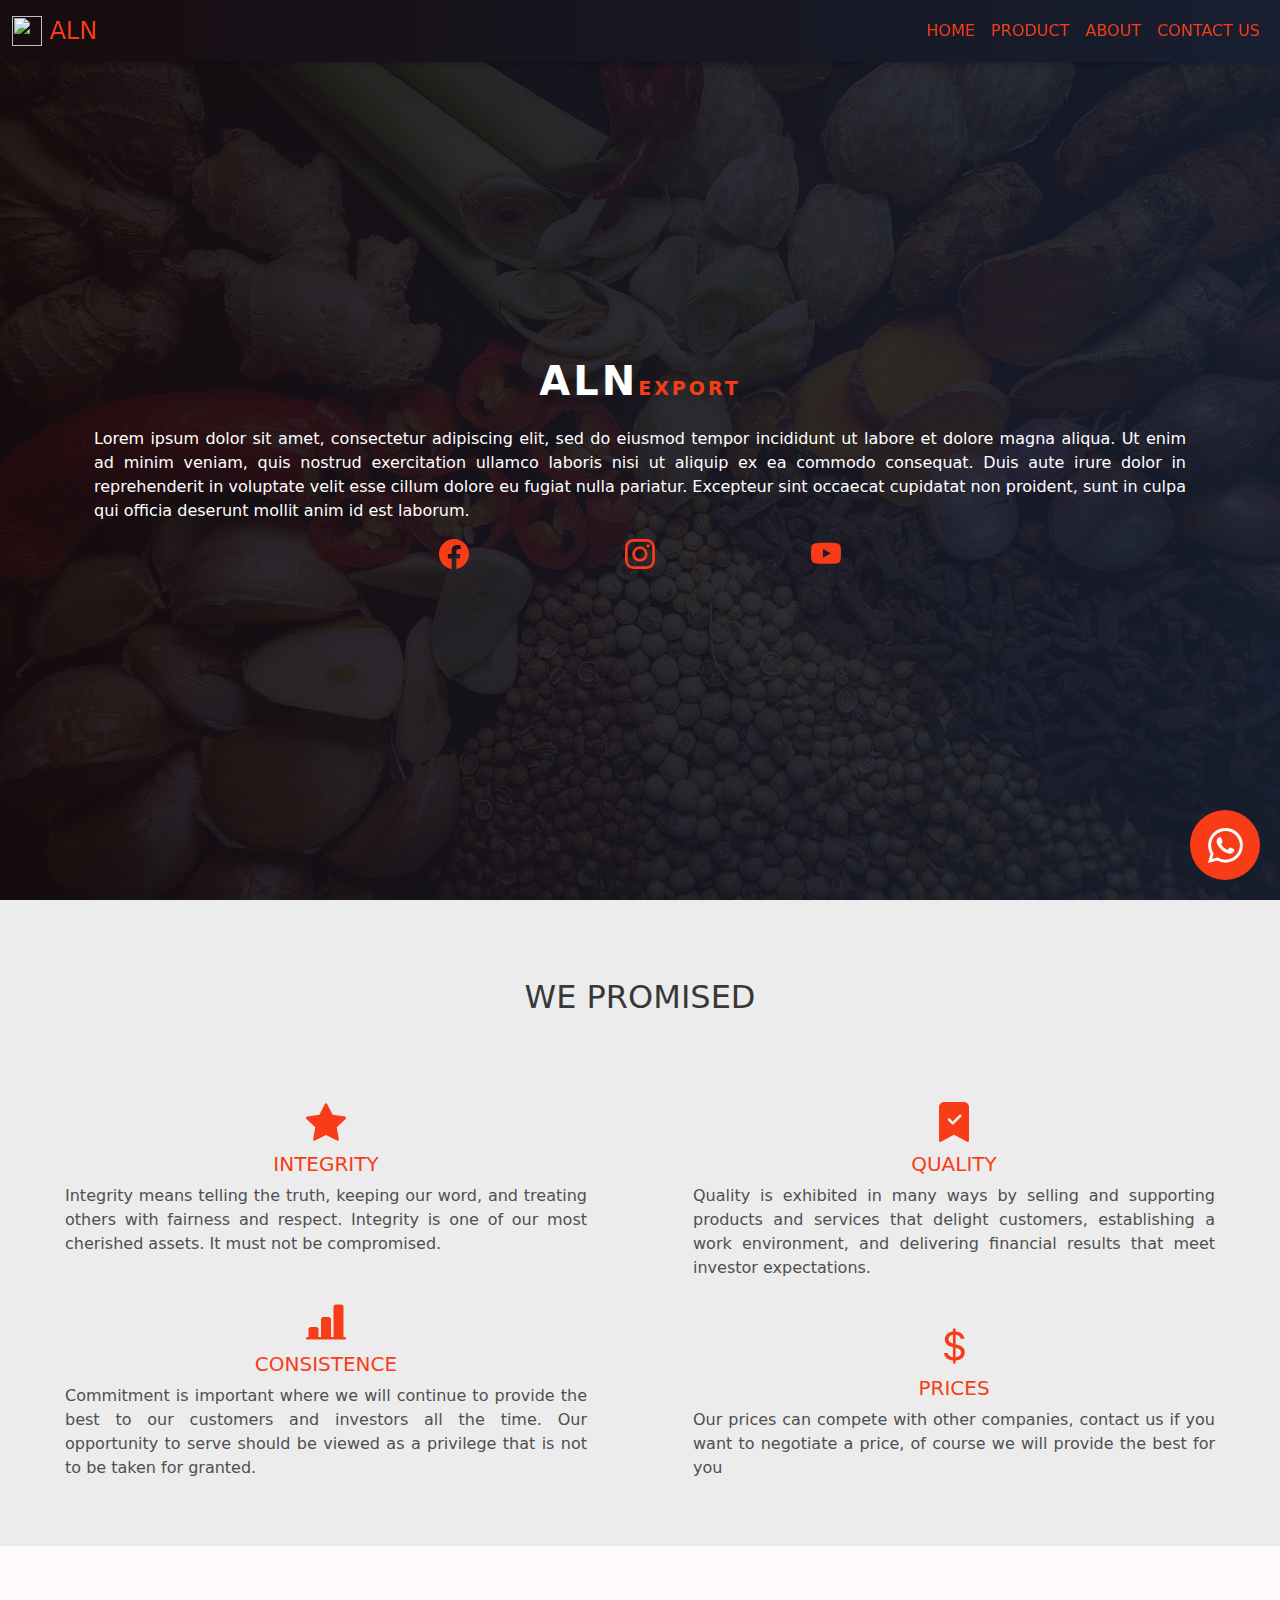
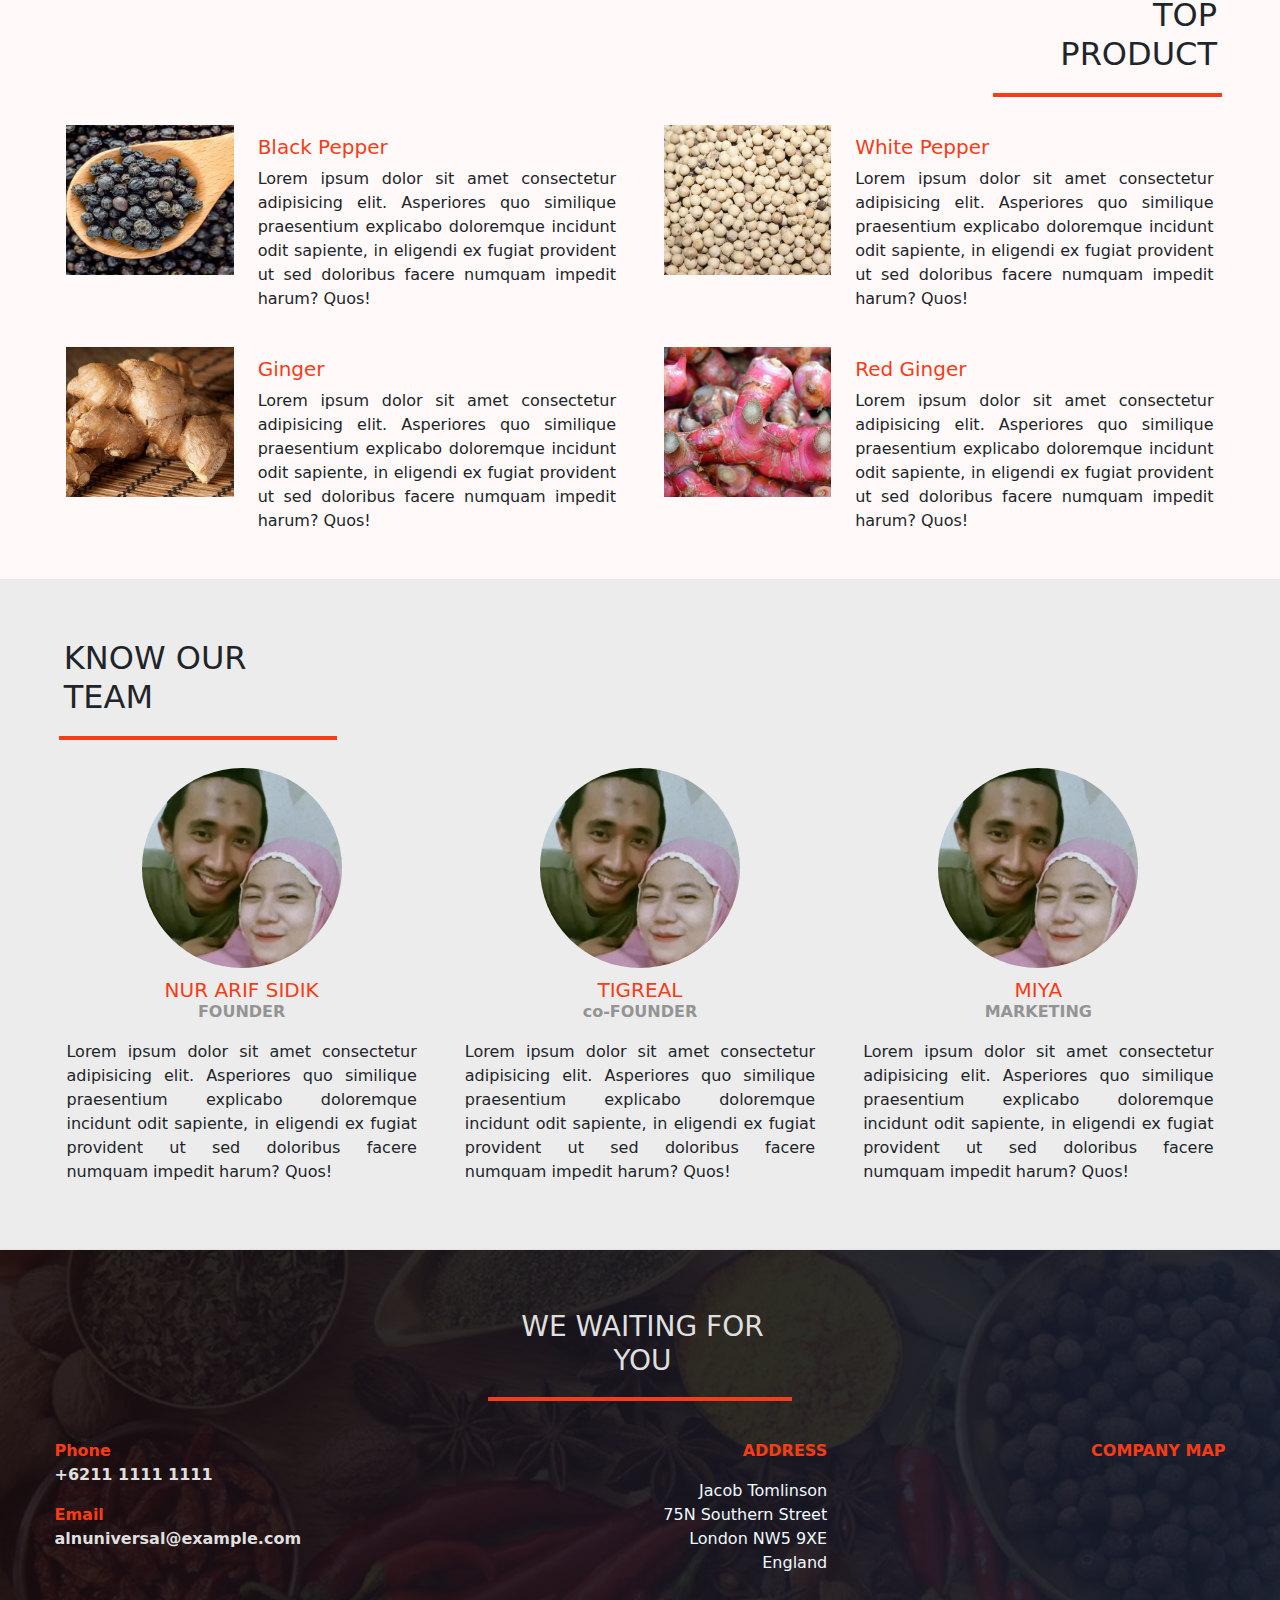
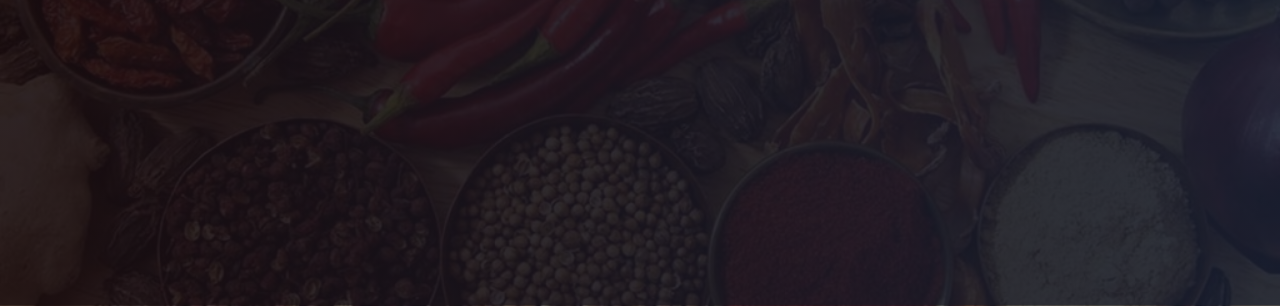
==== commit 0403538d: "Add files via upload" ====
--- a/index.html
+++ b/index.html
@@ -7,7 +7,6 @@
     <link href="lib/css/bootstrap.min.css" rel="stylesheet">
     <link rel="stylesheet" href="lib/css/custom/style.css">
     <script src="lib/js/bootstrap.bundle.min.js"></script>
-  </head>
   <body class="bg-global">
     <!--navbar-->
     <nav class="navbar navbar-expand-lg fixed-top nav-bg">
@@ -49,7 +48,7 @@
                     <p class="textjustify margin-text-header">Lorem ipsum dolor sit amet, consectetur adipiscing elit, sed do eiusmod tempor incididunt ut labore et dolore magna aliqua. Ut enim ad minim veniam, quis nostrud exercitation ullamco laboris nisi ut aliquip ex ea commodo consequat. Duis aute irure dolor in reprehenderit in voluptate velit esse cillum dolore eu fugiat nulla pariatur. Excepteur sint occaecat cupidatat non proident, sunt in culpa qui officia deserunt mollit anim id est laborum.</p>      
                     <div class="container">
                       <div class="row justify-content-center">
-                        <div class="col-md-1">
+                        <div class="col-2">
                           <div class="icon-size-header">
                             <a class="icon-size-header" href="http://facebook.com">
                               <svg xmlns="http://www.w3.org/2000/svg" fill="currentColor" class="bi bi-facebook" viewBox="0 0 16 16">
@@ -58,7 +57,7 @@
                             </a>
                           </div>
                         </div>
-                        <div class="col-md-1">
+                        <div class="col-2">
                           <div class="icon-size-header">
                             <a class="icon-size-header" href="http://instagram.com">
                               <svg xmlns="http://www.w3.org/2000/svg" fill="currentColor" class="bi bi-instagram" viewBox="0 0 16 16">
@@ -67,7 +66,7 @@
                             </a>
                           </div>
                         </div>
-                        <div class="col-md-1">
+                        <div class="col-2">
                           <div class="icon-size-header">
                             <a class="icon-size-header" href="http://youtube.com">
                               <svg xmlns="http://www.w3.org/2000/svg" fill="currentColor" class="bi bi-youtube" viewBox="0 0 16 16">
@@ -273,26 +272,34 @@
         </div>
         <div class="container foot-margin">
           <div class="row d-flex justify-content-center foot-text-margin">
-            <div class="col-md-4 ">
-              <a class="bold-text footerlink" href="pages/about/">ABOUT</a><br>
-              <a class="bold-text footerlink" href="pages/contact/">CONTACT</a><br>
-              <a class="bold-text footerlink" href="pages/product/">PRODUCT</a>
-            </div>
-            <div class="col-md-4">
-              <p class="bold-text footerlink">ADDRESS</p>
+            <div class="col-md-4 space-bottom">
+              <div class="textleft">
+                <div class="bold-text footerlink footer-text-title">Phone</div>
+                <p class="bold-text foot-er-text-color-wht">+6211 1111 1111</p>
+                <div class="bold-text footerlink footer-text-title">Email</div>
+                <p class="bold-text foot-er-text-color-wht">alnuniversal@example.com</p>
+              </div>
+            </div>
+            <div class="col-md-4 space-bottom">
               <div class="address">
+                <p class="bold-text footerlink d-flex justify-content-end footer-text-title">ADDRESS</p>
+                <div class="d-flex justify-content-end textright">
                 Jacob Tomlinson <br>
                 75N Southern Street <br>
                 London NW5 9XE <br>
                 England <br>
+                </div>
               </div>
             </div>
             <div class="col-md-4">
-              <p class="footerlink bold-text d-flex justify-content-end">COMPANY PLACE</p>
+              <p class="footerlink bold-text d-flex justify-content-end footer-text-title">COMPANY MAP</p>
               <iframe src="https://www.google.com/maps/embed?pb=!1m14!1m8!1m3!1d7975.711009224756!2d103.5244!3d-1.7972920000000001!3m2!1i1024!2i768!4f13.1!3m3!1m2!1s0x2e2f81598fa60455%3A0xd178cedd4021b536!2sGedung%20bp%20merawan!5e0!3m2!1sid!2sid!4v1662219434148!5m2!1sid!2sid" height="300" style="border:0; width: 100%;" allowfullscreen="" loading="lazy" referrerpolicy="no-referrer-when-downgrade"></iframe>
             </div>
           </div>
         </div>
+        <a href="" class="btn-whatsapp-pulse btn-whatsapp-pulse-border">
+          <img class="color-invert" src="image/whatsapp.svg" width="35" height="35" alt="" style="fill:aliceblue;">
+        </a>
       </div>
     </div>
   </body>
--- a/lib/css/custom/style.css
+++ b/lib/css/custom/style.css
@@ -124,7 +124,7 @@
     text-align: left;
 }
 .textright{
-    right: -1;
+    text-align: right;
 }
 
 .content{
@@ -336,4 +336,77 @@
 }
 .address{
     color: aliceblue;
-}+}
+.space-bottom{
+    margin-bottom: 20px;
+}
+.footer-text-title{
+    color: #f73c17;
+}
+
+/* WA BUTTON */
+.btn-whatsapp-pulse {
+	background: #f73c17;
+	color: white;
+	position: fixed;
+	bottom: 20px;
+	right: 20px;
+	font-size: 40px;
+	display: flex;
+	justify-content: center;
+	align-items: center;
+	width: 0;
+	height: 0;
+	padding: 35px;
+	text-decoration: none;
+	border-radius: 50%;
+	animation-name: pulse;
+	animation-duration: 1.5s;
+	animation-timing-function: ease-out;
+	animation-iteration-count: infinite;
+}
+
+@keyframes pulse {
+	0% {
+		box-shadow: #f73c1770;
+	}
+	80% {
+		box-shadow: 0 0 0 14px rgba(37, 211, 102, 0);
+	}
+}
+
+.btn-whatsapp-pulse-border {
+	bottom: 20px;
+	right: 20px;
+	animation-play-state: paused;
+}
+
+.btn-whatsapp-pulse-border::before {
+	content: "";
+	position: absolute;
+	border-radius: 50%;
+	padding: 25px;
+	border: 5px solid #f73c17;
+	opacity: 0.75;
+	animation-name: pulse-border;
+	animation-duration: 1.5s;
+	animation-timing-function: ease-out;
+	animation-iteration-count: infinite;
+}
+
+@keyframes pulse-border {
+	0% {
+		padding: 25px;
+		opacity: 0.75;
+	}
+	75% {
+		padding: 50px;
+		opacity: 0;
+	}
+	100% {
+		opacity: 0;
+	}
+}
+.color-invert{
+    filter: invert(100%);
+}
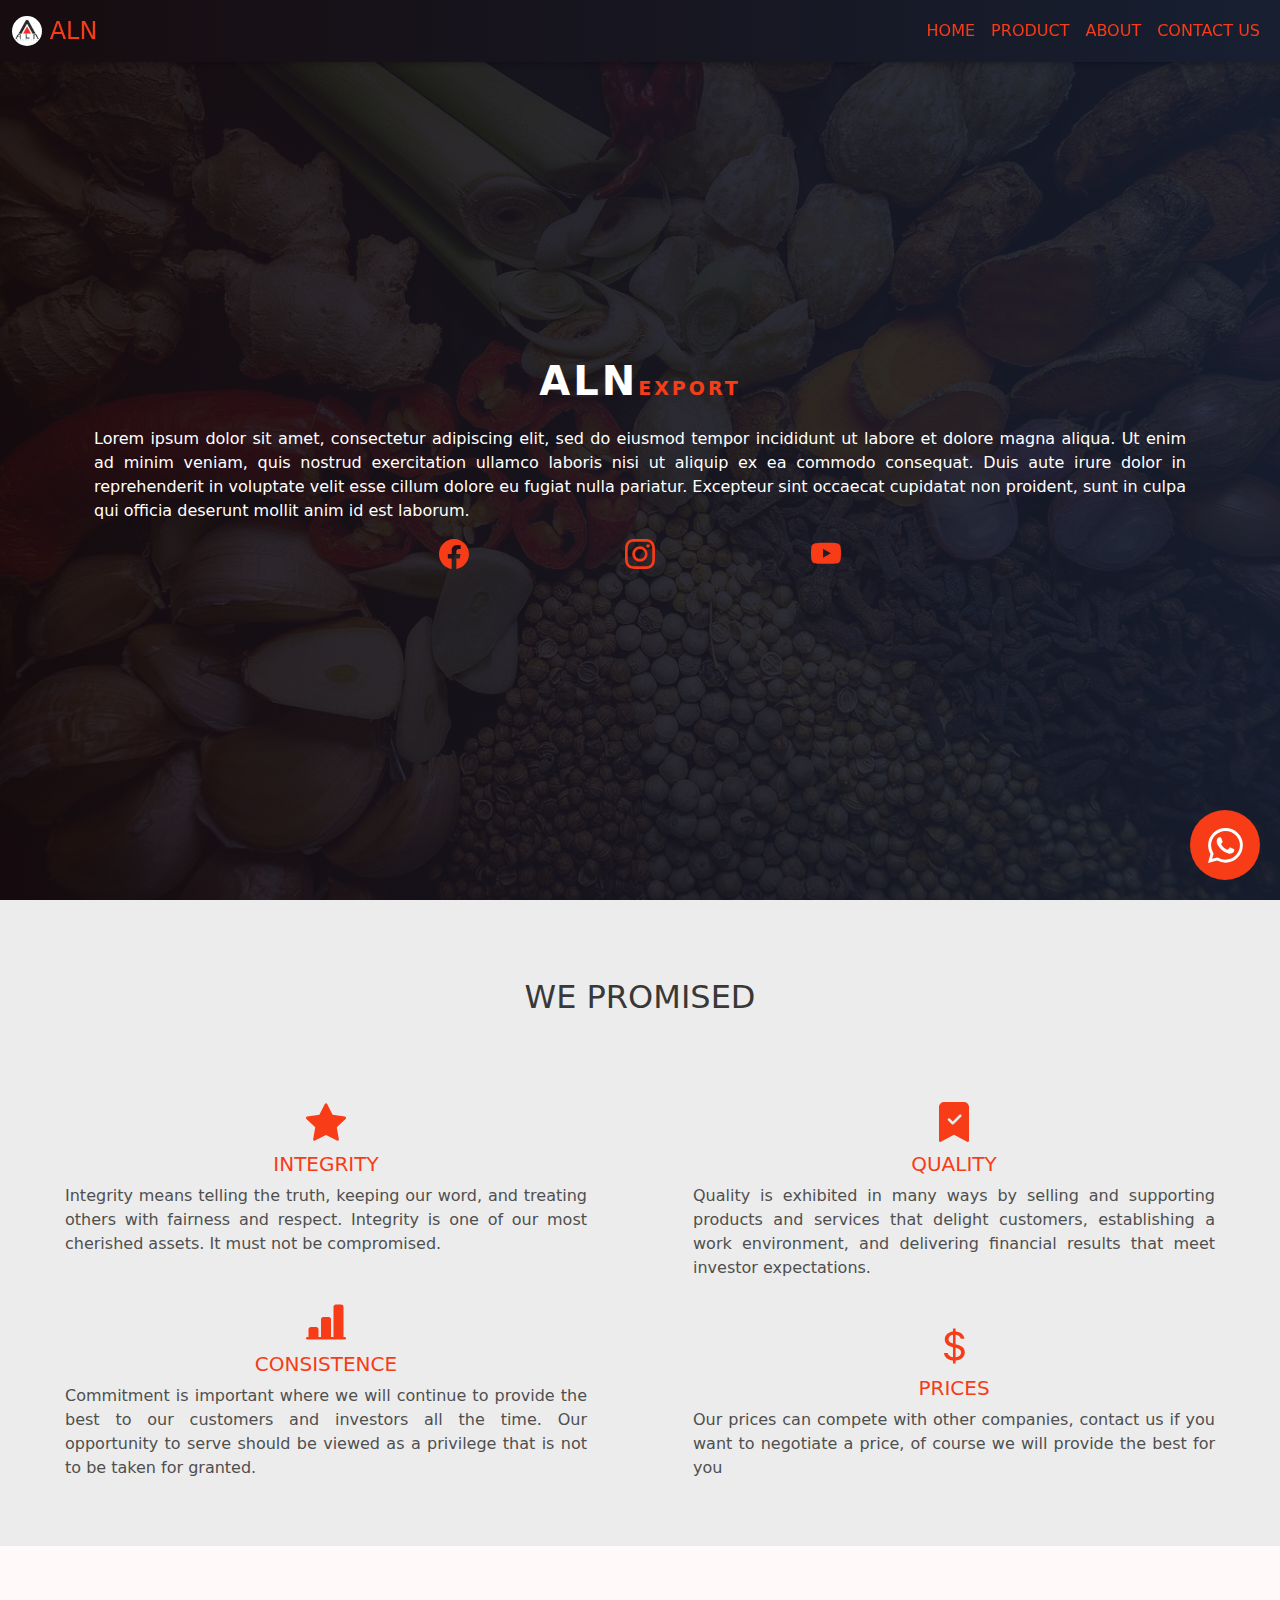
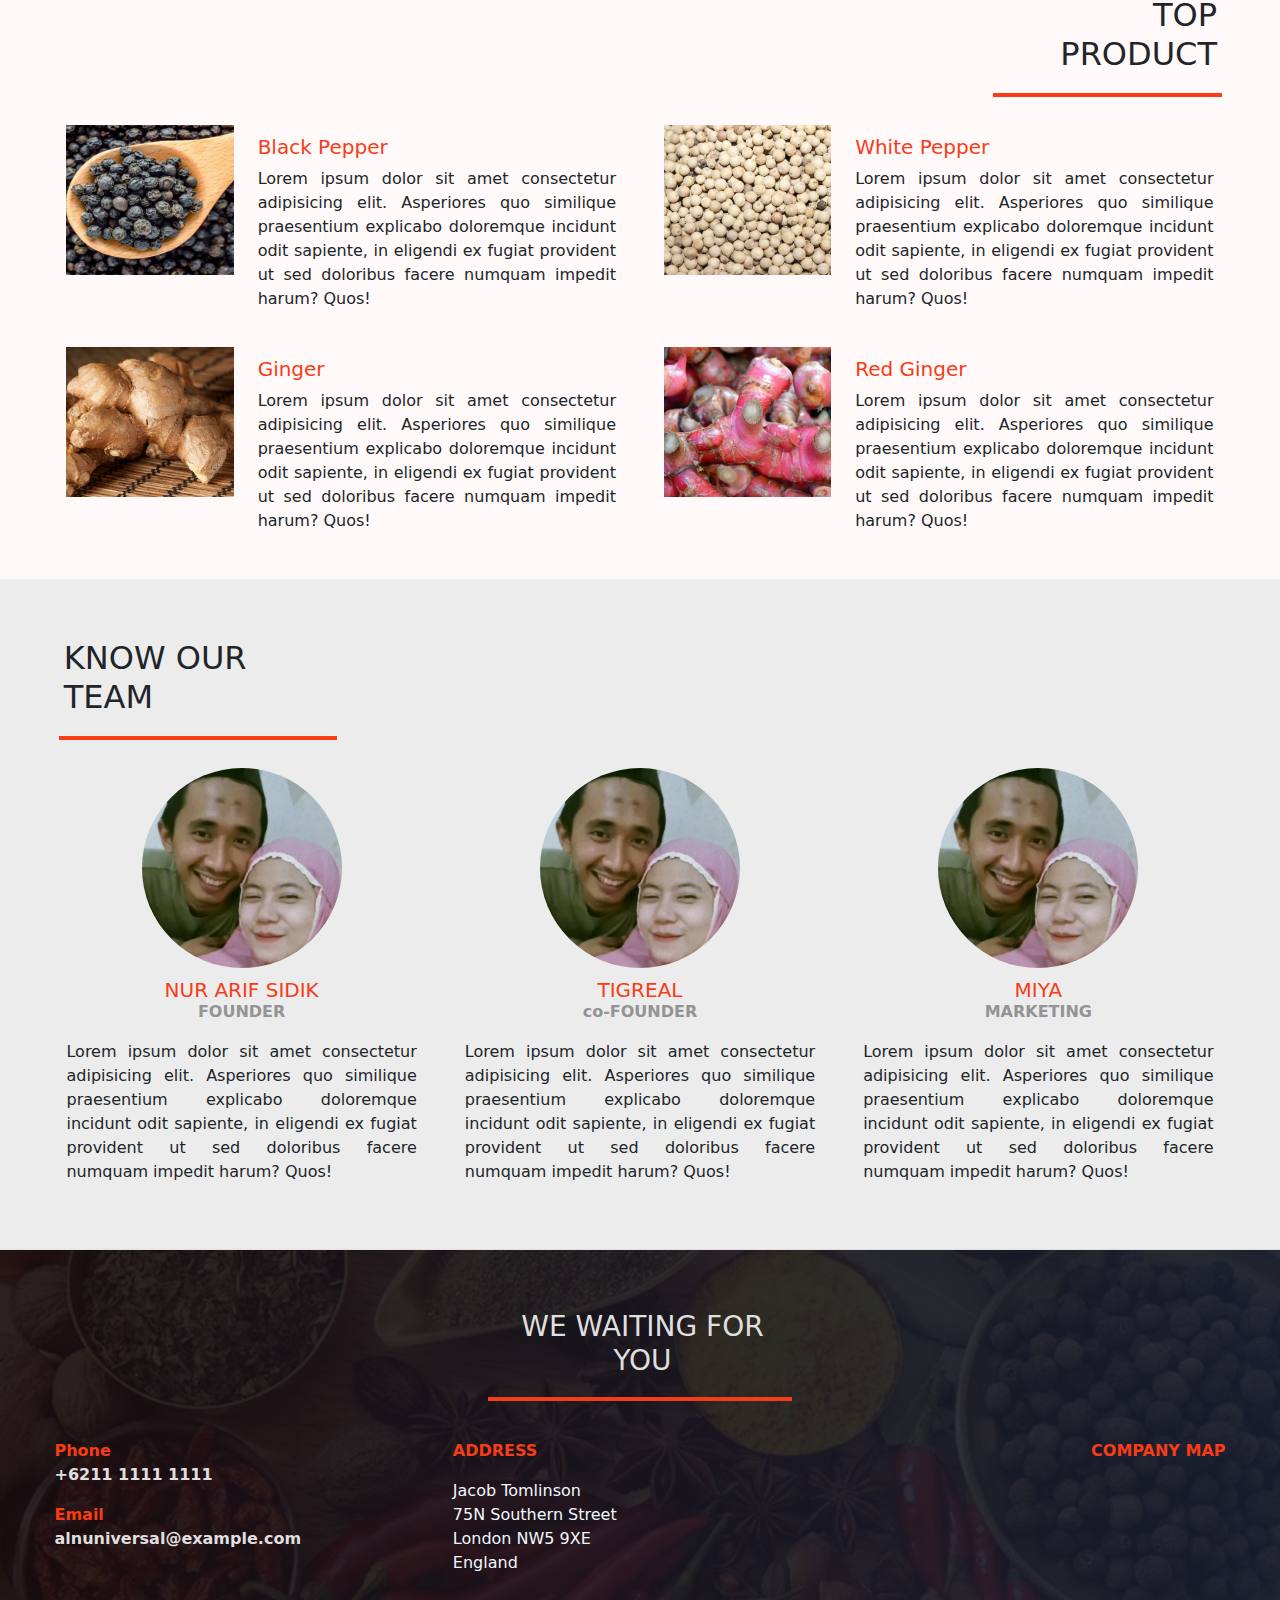
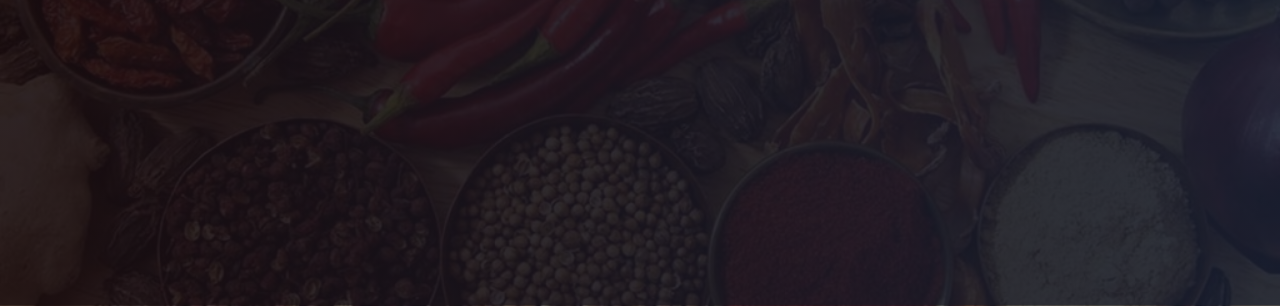
==== commit 986b09d1: "Add files via upload" ====
--- a/index.html
+++ b/index.html
@@ -7,11 +7,13 @@
     <link href="lib/css/bootstrap.min.css" rel="stylesheet">
     <link rel="stylesheet" href="lib/css/custom/style.css">
     <script src="lib/js/bootstrap.bundle.min.js"></script>
+    <link rel="icon" href ="image/ALN LOGO.png" type="image/x-icon">
+  </head>
   <body class="bg-global">
     <!--navbar-->
     <nav class="navbar navbar-expand-lg fixed-top nav-bg">
         <div class="container-fluid">
-        <img src="https://www.transparentpng.com/thumb/google-logo/google-fit-logo-images-free-download-hearted-JqvNhh.png" width="30px" height="30px">
+          <img class="aln-logo" src="image/ALN LOGO.png" width="30px" height="30px">
           <a class="navbar-brand nav-icon" href="#">&nbsp;ALN</a>
           <button class="navbar-toggler collapsed d-flex d-lg-none flex-column justify-content-around" type="button" data-bs-toggle="collapse" data-bs-target="#navbarNav" aria-controls="navbarNav" aria-expanded="false" aria-label="Toggle navigation">
             <span class="toggler-icon top-bar"></span>
@@ -282,8 +284,8 @@
             </div>
             <div class="col-md-4 space-bottom">
               <div class="address">
-                <p class="bold-text footerlink d-flex justify-content-end footer-text-title">ADDRESS</p>
-                <div class="d-flex justify-content-end textright">
+                <p class="bold-text footerlink d-flex justify-content-start footer-text-title">ADDRESS</p>
+                <div class="d-flex justify-content-start textleft">
                 Jacob Tomlinson <br>
                 75N Southern Street <br>
                 London NW5 9XE <br>
--- a/lib/css/custom/style.css
+++ b/lib/css/custom/style.css
@@ -339,6 +339,9 @@
 }
 .space-bottom{
     margin-bottom: 20px;
+}
+.space-bottom-2{
+    padding-bottom: 50px;
 }
 .footer-text-title{
     color: #f73c17;
@@ -410,3 +413,89 @@
 .color-invert{
     filter: invert(100%);
 }
+.aln-logo{
+    background-color: white;
+    border-radius: 50%;
+}
+.about-us{
+    background-image:
+    linear-gradient(to left, rgba(23, 31, 49, 0.9), rgba(23, 12, 15, 0.9)), 
+    url('../../../image/aboutus.jpg');
+    background-repeat:no-repeat;
+    background-size:cover;
+    background-position: center;
+    width: 100%;
+    height: 100%;
+    box-shadow: 0px 1px 2px 1px #4a2c2c23;
+}
+
+/* downbutton */
+
+.downbutton {
+	width: 100%;
+	height: 100%;
+	background-color: #c9d6df00;
+	display: flex;
+	align-items: center;
+	justify-content: center;
+}
+.triangle{
+	width: 0;
+	height: 0;
+	border-width: 15px 15px 0 15px;
+	border-color: #ffffff transparent transparent transparent;
+	border-style: solid;
+    margin-top: 22px;
+    margin-left: 13px;
+}
+.field {
+	display: flex;
+	align-items: center;
+	justify-content: space-around;
+	width: 300px;
+}
+.scroll {
+	width: 60px;
+	height: 60px;
+	border: 2px solid rgb(255, 255, 255);
+	border-radius: 50%;
+	position: relative;
+	animation: down 1.5s infinite;
+	-webkit-animation: down 1.5s infinite;
+	&::before {
+		content: '';
+        position: absolute;
+		top: 15px;
+		left: 18px;
+		width: 18px;
+		height: 18px;
+		border-left: 2px solid #fff;
+  	    border-bottom: 2px solid #fff;
+		transform: rotate(-45deg);
+	}
+}
+
+@keyframes down {
+	0% {
+		transform: translate(0);
+	}
+	20% {
+		transform: translateY(15px);
+	}
+	40% {
+		transform: translate(0);
+	}
+}
+
+@-webkit-keyframes down {
+	0% {
+		transform: translate(0);
+	}
+	20% {
+		transform: translateY(15px);
+	}
+	40% {
+		transform: translate(0);
+	}
+}
+  